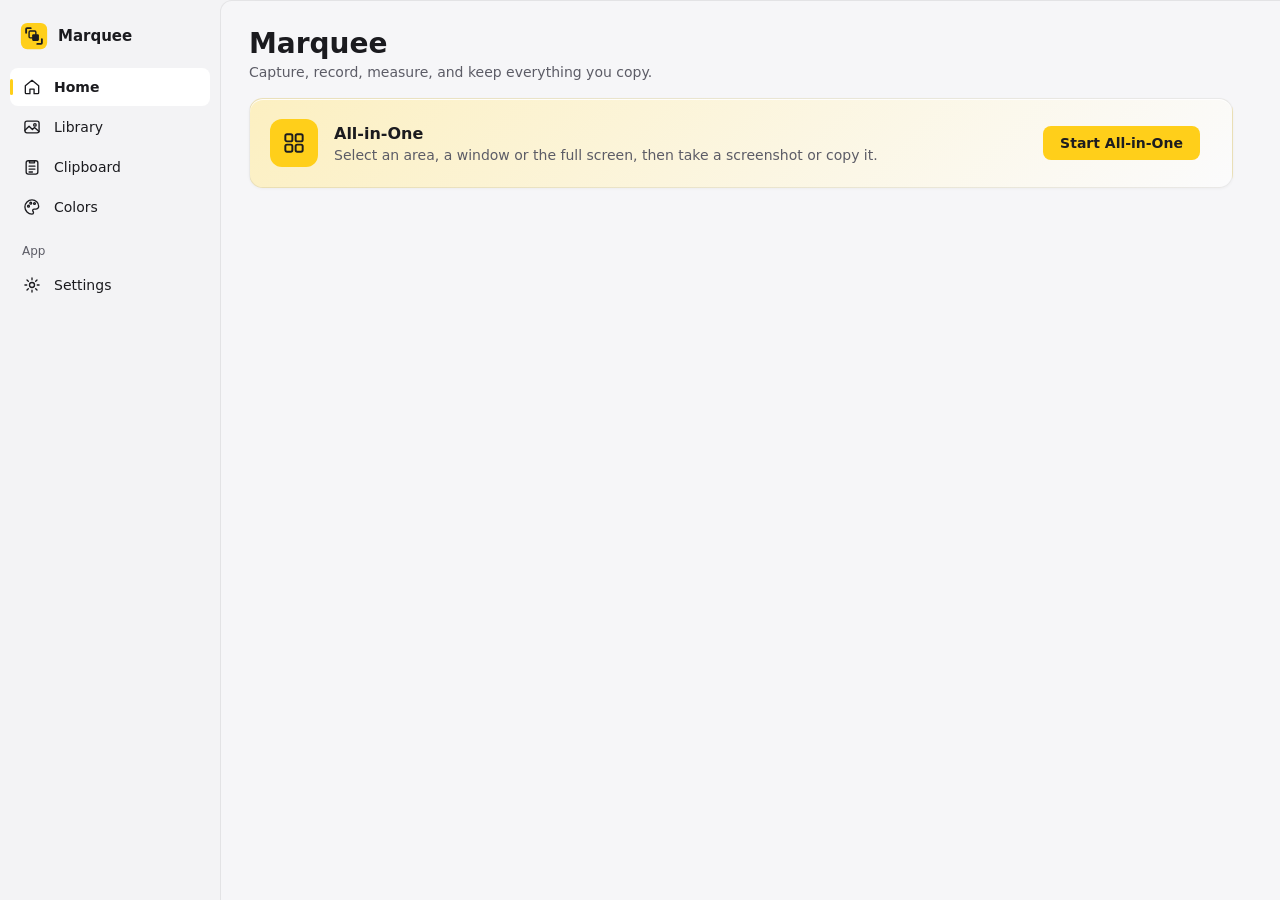
==== desktop/crates/marquee-app/ui/index.html @ 705de092 "Windows: All-in-One with an editable selection and a toolbar - All-in-One opens the frozen-frame ove" ====
<!doctype html>
<html lang="en">
<head>
  <meta charset="utf-8">
  <meta name="viewport" content="width=device-width, initial-scale=1">
  <title>Marquee</title>
  <link rel="stylesheet" href="style.css">
  <link rel="stylesheet" href="clip-card.css">
</head>
<body>
  <nav class="sidebar" aria-label="Sections">
    <div class="brand">
      <img src="logo.svg" alt="" width="28" height="28">
      <span>Marquee</span>
    </div>
    <button class="nav-item" data-page="home" aria-current="page"><svg><use href="#i-home"/></svg>Home</button>
    <button class="nav-item" data-page="library"><svg><use href="#i-library"/></svg>Library</button>
    <button class="nav-item" data-page="clipboard"><svg><use href="#i-clipboard"/></svg>Clipboard</button>
    <button class="nav-item" data-page="colors"><svg><use href="#i-colors"/></svg>Colors</button>
    <div class="nav-label">App</div>
    <button class="nav-item" data-page="settings"><svg><use href="#i-settings"/></svg>Settings</button>
    <div class="nav-spacer"></div>
    <div class="version" id="version"></div>
  </nav>

  <main>
    <!-- Home -->
    <section class="page" id="page-home" aria-labelledby="home-title">
      <header class="page-header">
        <div>
          <h1 id="home-title">Marquee</h1>
          <p>Capture, record, measure, and keep everything you copy.</p>
        </div>
      </header>
      <div class="notice glass" id="coming-soon" role="status" hidden>
        <svg><use href="#i-info"/></svg>
        <div><strong id="coming-title"></strong> is on its way to Windows. Screenshots, Quick Access and the Library work now; clipboard history, All-in-One and the rest come in the next previews.</div>
        <button class="icon-button" id="coming-close" aria-label="Dismiss"><svg><use href="#i-close"/></svg></button>
      </div>
      <div class="hero glass">
        <div class="hero-icon"><svg><use href="#i-grid"/></svg></div>
        <div class="hero-text">
          <h2>All-in-One</h2>
          <p>Select an area, a window or the full screen, then take a screenshot or copy it.</p>
        </div>
        <div class="hero-actions">
          <button class="button primary" data-action="allInOne">Start All-in-One</button>
          <span class="keys" id="aio-keys"></span>
        </div>
      </div>
      <div id="action-groups"></div>
    </section>

    <!-- Placeholders until their phase lands -->
    <section class="page" id="page-library" hidden>
      <header class="page-header"><div><h1>Library</h1><p>Your last 300 screenshots, newest first.</p></div>
        <button class="text-button" id="library-clear" hidden>Clear library</button></header>
      <div class="library-grid" id="library-grid"></div>
      <div class="empty" id="library-empty"><div class="empty-icon glass"><svg><use href="#i-library"/></svg></div><h2>No screenshots yet</h2><p>Screenshots you take show up here. Copy, save or open any of them again later.</p></div>
    </section>
    <section class="page" id="page-clipboard" hidden>
      <header class="page-header"><div><h1>Clipboard</h1><p>Everything you copy, searchable. Open it anywhere with <span id="clip-keys"></span>.</p></div>
        <div class="header-actions"><button class="text-button" id="clip-pause"></button><button class="text-button" id="clip-clear">Clear history</button></div></header>
      <div class="clip-toolbar">
        <input type="text" id="clip-search" placeholder="Search" aria-label="Search clipboard history" spellcheck="false">
        <div class="clip-filters" role="radiogroup" aria-label="Show">
          <button role="radio" data-clip-filter="all" aria-checked="true">All</button>
          <button role="radio" data-clip-filter="text" aria-checked="false">Text</button>
          <button role="radio" data-clip-filter="links" aria-checked="false">Links</button>
          <button role="radio" data-clip-filter="images" aria-checked="false">Images</button>
          <button role="radio" data-clip-filter="files" aria-checked="false">Files</button>
          <button role="radio" data-clip-filter="pinned" aria-checked="false">Pinned</button>
        </div>
      </div>
      <div class="notice glass" id="clip-paused" hidden><svg><use href="#i-info"/></svg><div>History is paused. Nothing you copy is being recorded.</div></div>
      <div class="clip-grid" id="clip-grid"></div>
      <div class="empty" id="clip-empty"><div class="empty-icon glass"><svg><use href="#i-clipboard"/></svg></div><h2 id="clip-empty-title">Nothing copied yet</h2><p id="clip-empty-text">Text, links, images and files you copy show up here. Password managers are never recorded.</p></div>
    </section>
    <section class="page" id="page-colors" hidden>
      <header class="page-header"><div><h1>Colors</h1><p>Colors you pick from the screen.</p></div></header>
      <div class="empty"><div class="empty-icon glass"><svg><use href="#i-colors"/></svg></div><h2>Coming with the color picker</h2><p>Pick any color on screen and copy it as HEX, RGB or HSL.</p></div>
    </section>

    <!-- Settings -->
    <section class="page" id="page-settings" hidden aria-labelledby="settings-title">
      <header class="page-header">
        <div><h1 id="settings-title">Settings</h1><p>Captures, clipboard and shortcuts</p></div>
      </header>
      <div class="tabs glass" role="tablist">
        <button role="tab" data-tab="general" aria-selected="true">General</button>
        <button role="tab" data-tab="clipboard" aria-selected="false">Clipboard</button>
        <button role="tab" data-tab="shortcuts" aria-selected="false">Shortcuts</button>
      </div>
      <div class="error" id="settings-error" role="alert" hidden></div>

      <div class="tab-panel" data-panel="general">
        <h3 class="group-title">After capture</h3>
        <div class="group glass">
          <label class="row"><span>Show Quick Access thumbnail</span><input type="checkbox" class="switch" data-pref="showOverlay"></label>
          <label class="row"><span>Hide thumbnail after</span>
            <select data-pref="overlayTimeout" data-number>
              <option value="0">Never</option><option value="5">5 seconds</option><option value="10">10 seconds</option>
              <option value="20">20 seconds</option><option value="30">30 seconds</option>
            </select></label>
          <label class="row"><span>Copy to clipboard</span><input type="checkbox" class="switch" data-pref="copyAfterCapture"></label>
          <label class="row"><span>Save to folder</span><input type="checkbox" class="switch" data-pref="saveAfterCapture"></label>
          <div class="row">
            <span class="row-text"><span>Save folder</span><span class="row-sub" id="save-folder"></span></span>
            <button class="text-button" id="choose-folder">Choose…</button>
          </div>
        </div>
        <h3 class="group-title">General</h3>
        <div class="group glass">
          <label class="row"><span>Play shutter sound</span><input type="checkbox" class="switch" data-pref="playSound"></label>
          <label class="row"><span>Play sound on copy and paste</span><input type="checkbox" class="switch" data-pref="copyPasteSound"></label>
          <label class="row"><span>Launch at login</span><input type="checkbox" class="switch" data-pref="launchAtLogin"></label>
          <label class="row"><span>Check for updates automatically</span><input type="checkbox" class="switch" data-pref="autoCheckUpdates"></label>
        </div>
      </div>

      <div class="tab-panel" data-panel="clipboard" hidden>
        <h3 class="group-title">History</h3>
        <div class="group glass">
          <label class="row"><span>Record clipboard history</span><input type="checkbox" class="switch" data-pref="monitorPaused" data-invert></label>
          <label class="row"><span>Keep up to</span>
            <select data-pref="historyLimit" data-number>
              <option value="100">100 items</option><option value="250">250 items</option><option value="500">500 items</option>
              <option value="1000">1,000 items</option><option value="5000">5,000 items</option>
            </select></label>
          <label class="row"><span>Paste into the app you were using</span><input type="checkbox" class="switch" data-pref="autoPaste"></label>
          <label class="row"><span>Show previews for copied links</span><input type="checkbox" class="switch" data-pref="linkPreviews"></label>
        </div>
        <h3 class="group-title">Ignored apps</h3>
        <div class="group glass">
          <p class="row-note">Copies made in these apps are never stored. Password managers are on the list from the start.</p>
          <ul class="chips" id="ignored-apps"></ul>
          <form class="row add-row" id="ignore-form">
            <input type="text" id="ignore-input" placeholder="App file name, like KeePass.exe" aria-label="App to ignore" spellcheck="false">
            <button class="button" type="submit">Add</button>
          </form>
        </div>
      </div>

      <div class="tab-panel" data-panel="shortcuts" hidden>
        <p class="hint">Click a shortcut, then press the keys. It needs Ctrl, Alt, Shift or Win plus another key. Backspace clears it.</p>
        <div id="shortcut-groups"></div>
      </div>
    </section>
  </main>

  <!-- Icons (Fluent-style strokes) -->
  <svg width="0" height="0" style="position:absolute" aria-hidden="true">
    <symbol id="i-home" viewBox="0 0 24 24"><path d="M4 10.5 12 4l8 6.5V19a1 1 0 0 1-1 1h-4.5v-5.5h-5V20H5a1 1 0 0 1-1-1z"/></symbol>
    <symbol id="i-library" viewBox="0 0 24 24"><rect x="3.5" y="5" width="17" height="14" rx="2.5"/><path d="m3.5 16 5-5 4 4 2.5-2.5 5.5 5"/><circle cx="15.5" cy="9.5" r="1.5"/></symbol>
    <symbol id="i-clipboard" viewBox="0 0 24 24"><rect x="5" y="4.5" width="14" height="16" rx="2.5"/><path d="M9 4.5h6v2.5H9zM8.5 11h7M8.5 14.5h7M8.5 18h4"/></symbol>
    <symbol id="i-colors" viewBox="0 0 24 24"><path d="M12 3.5a8.5 8.5 0 1 0 0 17c1.2 0 1.8-.8 1.8-1.7 0-1.3-1-1.6-1-2.6 0-.9.7-1.6 1.6-1.6h2.1a3.5 3.5 0 0 0 3.5-3.6C20 6.8 16.4 3.5 12 3.5z"/><circle cx="7.8" cy="11" r="1.1"/><circle cx="10.5" cy="7.4" r="1.1"/><circle cx="15" cy="7.8" r="1.1"/></symbol>
    <symbol id="i-settings" viewBox="0 0 24 24"><circle cx="12" cy="12" r="3"/><path d="M12 3.5v2.2M12 18.3v2.2M20.5 12h-2.2M5.7 12H3.5M18 6l-1.6 1.6M7.6 16.4 6 18M18 18l-1.6-1.6M7.6 7.6 6 6"/></symbol>
    <symbol id="i-grid" viewBox="0 0 24 24"><rect x="4" y="4" width="6.5" height="6.5" rx="1.5"/><rect x="13.5" y="4" width="6.5" height="6.5" rx="1.5"/><rect x="4" y="13.5" width="6.5" height="6.5" rx="1.5"/><rect x="13.5" y="13.5" width="6.5" height="6.5" rx="1.5"/></symbol>
    <symbol id="i-area" viewBox="0 0 24 24"><path d="M4 8V5.5A1.5 1.5 0 0 1 5.5 4H8M16 4h2.5A1.5 1.5 0 0 1 20 5.5V8M20 16v2.5a1.5 1.5 0 0 1-1.5 1.5H16M8 20H5.5A1.5 1.5 0 0 1 4 18.5V16"/></symbol>
    <symbol id="i-window" viewBox="0 0 24 24"><rect x="3.5" y="5" width="17" height="14" rx="2"/><path d="M3.5 9h17"/></symbol>
    <symbol id="i-display" viewBox="0 0 24 24"><rect x="3" y="4.5" width="18" height="12" rx="2"/><path d="M9 20h6M12 16.5V20"/></symbol>
    <symbol id="i-scroll" viewBox="0 0 24 24"><rect x="6" y="3.5" width="12" height="17" rx="2"/><path d="m10 9 2-2 2 2M10 15l2 2 2-2"/></symbol>
    <symbol id="i-timer" viewBox="0 0 24 24"><circle cx="12" cy="13" r="7.5"/><path d="M12 9v4l2.5 2M10 3h4"/></symbol>
    <symbol id="i-text" viewBox="0 0 24 24"><path d="M4 8V5.5A1.5 1.5 0 0 1 5.5 4H8M16 4h2.5A1.5 1.5 0 0 1 20 5.5V8M20 16v2.5a1.5 1.5 0 0 1-1.5 1.5H16M8 20H5.5A1.5 1.5 0 0 1 4 18.5V16M9 9h6M12 9v6"/></symbol>
    <symbol id="i-record" viewBox="0 0 24 24"><circle cx="12" cy="12" r="8.5"/><circle cx="12" cy="12" r="3.5" class="fill"/></symbol>
    <symbol id="i-video" viewBox="0 0 24 24"><rect x="3" y="6.5" width="12.5" height="11" rx="2"/><path d="m15.5 10.5 5.5-3v9l-5.5-3"/></symbol>
    <symbol id="i-ruler" viewBox="0 0 24 24"><rect x="2.5" y="8" width="19" height="8" rx="1.5"/><path d="M6.5 8v3M10.5 8v4M14.5 8v3M18.5 8v4"/></symbol>
    <symbol id="i-eyedropper" viewBox="0 0 24 24"><path d="m14 6 4 4M5 19l1-4 8.5-8.5a2.8 2.8 0 0 1 4 4L10 19z"/></symbol>
    <symbol id="i-info" viewBox="0 0 24 24"><circle cx="12" cy="12" r="8.5"/><path d="M12 11v5M12 8h.01"/></symbol>
    <symbol id="i-close" viewBox="0 0 24 24"><path d="m7 7 10 10M17 7 7 17"/></symbol>
    <symbol id="i-open" viewBox="0 0 24 24"><path d="M13.5 4.5h6v6M19.5 4.5l-9 9M16.5 14v4.5a1 1 0 0 1-1 1h-10a1 1 0 0 1-1-1v-10a1 1 0 0 1 1-1H10"/></symbol>
    <symbol id="i-folder" viewBox="0 0 24 24"><path d="M3.5 7a1.5 1.5 0 0 1 1.5-1.5h4.5l2 2H19a1.5 1.5 0 0 1 1.5 1.5v8.5A1.5 1.5 0 0 1 19 19H5a1.5 1.5 0 0 1-1.5-1.5z"/></symbol>
    <symbol id="i-pin" viewBox="0 0 24 24"><path d="M9 4h6l-1 6 3 3H7l3-3zM12 13v7"/></symbol>
    <symbol id="i-copy" viewBox="0 0 24 24"><rect x="8.5" y="8.5" width="11" height="11" rx="2"/><path d="M5.5 15.5h-.5A1.5 1.5 0 0 1 3.5 14V5A1.5 1.5 0 0 1 5 3.5h9A1.5 1.5 0 0 1 15.5 5v.5"/></symbol>
    <symbol id="i-trash" viewBox="0 0 24 24"><path d="M5 7h14M10 7V5h4v2M7 7l1 12h8l1-12"/></symbol>
  </svg>

  <script src="clip-card.js"></script>
  <script src="app.js"></script>
</body>
</html>
---- desktop/crates/marquee-app/ui/style.css ----
/* Marquee for Windows. Windows 11 look with Segoe UI Variable and Marquee's ruler yellow as the
   accent; light and dark follow the system. Surfaces are solid on purpose: live blur
   (backdrop-filter) over the window cost too much and slowed the whole system. */

:root {
  color-scheme: light dark;
  --yellow: #FFCF1A;
  --yellow-ink: #8A6A00;
  --ink: #1D1D1F;
  --text: #1B1B1F;
  --text-2: #5C5C66;
  --bg: #F3F3F5;
  --glass: #FBFBFC;
  --glass-hover: #FFFFFF;
  --glass-edge: rgba(0, 0, 0, 0.07);
  --glass-highlight: rgba(255, 255, 255, 0.9);
  --chip: rgba(0, 0, 0, 0.05);
  --focus: #1D1D1F;
  --danger: #C42B1C;
  --radius: 14px;
  --radius-sm: 10px;
  --gutter: 28px;
  font-family: "Segoe UI Variable Text", "Segoe UI", system-ui, sans-serif;
  font-size: 14px;
  color: var(--text);
}

@media (prefers-color-scheme: dark) {
  :root {
    --yellow-ink: #FFCF1A;
    --text: #F2F2F4;
    --text-2: #A8A8B3;
    --bg: #1E1E21;
    --glass: #2B2B2F;
    --glass-hover: #333338;
    --glass-edge: rgba(255, 255, 255, 0.08);
    --glass-highlight: rgba(255, 255, 255, 0.12);
    --chip: rgba(255, 255, 255, 0.08);
    --focus: #FFCF1A;
    --danger: #FF99A4;
  }
}

* { box-sizing: border-box; }

html, body { height: 100%; margin: 0; }

body {
  display: flex;
  background: var(--bg);
  overflow: hidden;
}

svg { width: 20px; height: 20px; fill: none; stroke: currentColor; stroke-width: 1.6; stroke-linecap: round; stroke-linejoin: round; flex: none; }
svg .fill { fill: currentColor; stroke: none; }

button { font: inherit; color: inherit; cursor: pointer; }
:focus-visible { outline: 2px solid var(--focus); outline-offset: 2px; border-radius: 6px; }

.glass {
  background: var(--glass);
  border: 1px solid var(--glass-edge);
  box-shadow: inset 0 1px 0 var(--glass-highlight), 0 1px 3px rgba(0, 0, 0, 0.04);
  border-radius: var(--radius);
}

/* Sidebar */
.sidebar {
  width: 220px;
  padding: 18px 10px 14px;
  display: flex;
  flex-direction: column;
  gap: 2px;
  flex: none;
}
.brand { display: flex; align-items: center; gap: 10px; padding: 4px 10px 16px; font-weight: 600; font-size: 15px; }
.nav-item {
  display: flex; align-items: center; gap: 12px;
  height: 38px; padding: 0 12px;
  border: 0; border-radius: 8px; background: transparent;
  text-align: left; position: relative;
  transition: background-color 150ms ease-out;
}
.nav-item:hover { background: var(--chip); }
.nav-item[aria-current="page"] { background: var(--glass-hover); font-weight: 600; }
.nav-item[aria-current="page"]::before {
  content: ""; position: absolute; left: 0; top: 11px; bottom: 11px; width: 3px;
  border-radius: 2px; background: var(--yellow);
}
.nav-label { font-size: 12px; color: var(--text-2); padding: 16px 12px 6px; }
.nav-spacer { flex: 1; }
.version { font-size: 12px; color: var(--text-2); padding: 0 12px; }

/* Pages */
main {
  flex: 1;
  overflow-y: auto;
  border-top-left-radius: 12px;
  background: color-mix(in srgb, var(--bg) 60%, var(--glass));
  border-left: 1px solid var(--glass-edge);
  border-top: 1px solid var(--glass-edge);
}
.page { max-width: 1040px; padding: 0 var(--gutter) var(--gutter); animation: page-in 200ms ease-out; }
@keyframes page-in { from { opacity: 0; transform: translateY(4px); } }
.page-header { display: flex; align-items: center; justify-content: space-between; padding: 26px 0 18px; }
h1 { font-family: "Segoe UI Variable Display", "Segoe UI", system-ui, sans-serif; font-size: 28px; font-weight: 600; margin: 0; }
.page-header p { margin: 4px 0 0; color: var(--text-2); }
h2 { font-size: 16px; font-weight: 600; margin: 0; }
.group-title, .section-title { font-size: 13px; font-weight: 600; color: var(--text-2); margin: 22px 4px 8px; }

/* Home */
.hero {
  display: grid; grid-template-columns: auto 1fr auto; align-items: center; gap: 16px;
  padding: 20px;
  background: linear-gradient(135deg, color-mix(in srgb, var(--yellow) 26%, var(--glass)), var(--glass));
}
.hero-icon { width: 48px; height: 48px; border-radius: 12px; background: var(--yellow); color: var(--ink); display: grid; place-items: center; }
.hero-icon svg { width: 26px; height: 26px; stroke-width: 1.8; }
.hero-text p { margin: 4px 0 0; color: var(--text-2); }
.hero-actions { display: flex; align-items: center; gap: 12px; }

.tiles { display: grid; grid-template-columns: repeat(auto-fill, minmax(230px, 1fr)); gap: 10px; }
.tile {
  display: flex; align-items: center; gap: 12px;
  min-height: 62px; padding: 10px 12px;
  text-align: left; border-radius: var(--radius-sm);
  transition: background-color 150ms ease-out, transform 100ms ease-out;
}
.tile:hover { background: var(--glass-hover); }
.tile:active { transform: scale(0.98); }
.tile-icon { width: 36px; height: 36px; border-radius: 9px; display: grid; place-items: center; background: color-mix(in srgb, var(--yellow) 22%, transparent); color: var(--yellow-ink); flex: none; }
.tile-icon.record { background: rgba(232, 17, 35, 0.12); color: #E81123; }
.tile-text { flex: 1; min-width: 0; }
.tile-title { font-weight: 600; display: flex; align-items: center; gap: 8px; }
.tile-sub { font-size: 12.5px; color: var(--text-2); white-space: nowrap; overflow: hidden; text-overflow: ellipsis; }
.soon { font-size: 11px; font-weight: 600; color: var(--text-2); background: var(--chip); border-radius: 999px; padding: 1px 8px; }

.keys { display: inline-flex; gap: 3px; }
kbd {
  font: 600 11.5px "Segoe UI Variable Text", "Segoe UI", system-ui, sans-serif;
  min-width: 22px; padding: 2px 6px; text-align: center;
  border-radius: 5px; background: var(--chip); border: 1px solid var(--glass-edge);
}

/* `hidden` must win over the display rules below. */
[hidden] { display: none !important; }
.notice { display: flex; align-items: center; gap: 12px; padding: 12px 14px; margin-bottom: 14px; }
.notice > svg { color: var(--yellow-ink); }
.notice div { flex: 1; }

/* Buttons */
.button {
  height: 34px; padding: 0 16px; border-radius: 8px;
  border: 1px solid var(--glass-edge); background: var(--glass-hover);
  font-weight: 600;
  transition: filter 150ms ease-out, transform 100ms ease-out;
}
.button:hover { filter: brightness(1.04); }
.button:active { transform: scale(0.98); }
.button.primary { background: var(--yellow); color: var(--ink); border-color: transparent; }
.icon-button { width: 32px; height: 32px; border: 0; border-radius: 8px; background: transparent; display: grid; place-items: center; }
.icon-button:hover { background: var(--chip); }
.icon-button svg { width: 16px; height: 16px; }

/* Empty states */
/* Clipboard */
.header-actions { display: flex; gap: 8px; }
.clip-toolbar { display: flex; flex-wrap: wrap; align-items: center; gap: 10px; margin-bottom: 14px; }
.clip-toolbar input[type="text"] { flex: 0 1 280px; }
.clip-filters { display: flex; flex-wrap: wrap; gap: 4px; }
.clip-filters button { height: 28px; padding: 0 10px; border: 0; border-radius: 999px; background: var(--chip); }
.clip-filters button[aria-checked="true"] { background: var(--yellow); color: var(--ink); font-weight: 600; }
.clip-grid { display: grid; grid-template-columns: repeat(auto-fill, minmax(200px, 1fr)); gap: 12px; padding-bottom: 28px; }
.clip-grid .clip { height: 210px; --card: var(--glass); --edge: var(--glass-edge); }
.clip-actions {
  position: absolute; top: 34px; right: 6px; display: flex; gap: 4px; opacity: 0; transition: opacity 120ms ease-out;
}
.clip:hover .clip-actions, .clip:focus-within .clip-actions { opacity: 1; }
.clip-actions button {
  width: 28px; height: 28px; border: 0; border-radius: 7px; display: grid; place-items: center;
  background: rgba(20, 20, 22, .78); color: #fff;
}
.clip-actions button[aria-pressed="true"] { background: var(--yellow); color: var(--ink); }
.clip-actions svg { width: 15px; height: 15px; }

/* Library */
.library-grid { display: grid; grid-template-columns: repeat(auto-fill, minmax(220px, 1fr)); gap: 12px; padding-bottom: 28px; }
.shot { position: relative; border-radius: var(--radius-sm); overflow: hidden; background: var(--glass); box-shadow: 0 0 0 1px var(--glass-edge); }
.shot img { display: block; width: 100%; aspect-ratio: 16 / 10; object-fit: cover; background: var(--chip); }
.shot-meta { display: flex; justify-content: space-between; gap: 8px; padding: 8px 10px; font-size: 12px; color: var(--text-2); font-variant-numeric: tabular-nums; }
.shot-actions {
  position: absolute; left: 0; right: 0; top: 0; aspect-ratio: 16 / 10;
  display: flex; align-items: center; justify-content: center; gap: 8px;
  background: rgba(20, 20, 22, .45); opacity: 0; transition: opacity 120ms ease-out;
}
.shot:hover .shot-actions, .shot:focus-within .shot-actions { opacity: 1; }
.shot-actions .big { height: 30px; padding: 0 14px; border: 0; border-radius: 7px; background: #fff; color: var(--ink); font-weight: 600; }
.shot-actions .big.primary { background: var(--yellow); }
.shot-corner { position: absolute; top: 6px; right: 6px; display: flex; gap: 4px; }
.shot-actions .round { width: 28px; height: 28px; border: 0; border-radius: 7px; display: grid; place-items: center; background: rgba(20, 20, 22, .75); color: #fff; }
.shot-actions .round svg { width: 15px; height: 15px; }
.shot-status {
  position: absolute; left: 50%; top: 12px; transform: translateX(-50%);
  padding: 4px 10px; border-radius: 999px; background: var(--ink); color: var(--yellow); font-size: 12px; font-weight: 600; white-space: nowrap;
}
.empty { display: flex; flex-direction: column; align-items: center; text-align: center; gap: 10px; padding: 80px 20px; }
.empty-icon { width: 76px; height: 76px; border-radius: 50%; display: grid; place-items: center; color: var(--text-2); }
.empty-icon svg { width: 34px; height: 34px; stroke-width: 1.3; }
.empty p { color: var(--text-2); margin: 0; max-width: 420px; }

/* Settings */
.tabs { display: inline-flex; gap: 2px; padding: 4px; border-radius: 999px; }
.tabs button {
  height: 30px; padding: 0 16px; border: 0; border-radius: 999px; background: transparent;
  transition: background-color 200ms ease-out;
}
.tabs button[aria-selected="true"] { background: var(--yellow); color: var(--ink); font-weight: 600; }
.group { padding: 4px 0; }
.row {
  display: flex; align-items: center; justify-content: space-between; gap: 16px;
  min-height: 48px; padding: 8px 16px;
}
.row + .row { border-top: 1px solid var(--glass-edge); }
.row-text { display: flex; flex-direction: column; gap: 2px; min-width: 0; }
.row-sub { color: var(--text-2); font-size: 13px; overflow-wrap: anywhere; }
.text-button {
  flex: none; height: 32px; padding: 0 14px; border-radius: 6px;
  border: 1px solid var(--glass-edge); background: var(--glass-hover); color: var(--text);
}
.text-button:hover { border-color: var(--text-2); }
.row-note { margin: 0; padding: 12px 16px 4px; color: var(--text-2); font-size: 13px; }
.hint { color: var(--text-2); margin: 18px 4px 0; }
.error { margin-top: 14px; padding: 10px 14px; border-radius: var(--radius-sm); background: color-mix(in srgb, var(--danger) 14%, transparent); color: var(--danger); }

select, input[type="text"] {
  font: inherit; color: inherit;
  height: 32px; padding: 0 10px; border-radius: 6px;
  border: 1px solid var(--glass-edge); background: var(--glass-hover);
}
input[type="text"] { flex: 1; }

/* Windows 11 style toggle */
.switch {
  appearance: none; width: 40px; height: 20px; margin: 0; flex: none;
  border-radius: 999px; border: 1px solid var(--text-2); background: transparent;
  position: relative; cursor: pointer; transition: background-color 150ms ease-out, border-color 150ms ease-out;
}
.switch::after {
  content: ""; position: absolute; top: 3px; left: 3px; width: 12px; height: 12px;
  border-radius: 50%; background: var(--text-2);
  transition: transform 150ms ease-out, background-color 150ms ease-out;
}
.switch:checked { background: var(--yellow); border-color: var(--yellow); }
.switch:checked::after { transform: translateX(20px); background: var(--ink); }

.chips { list-style: none; margin: 0; padding: 10px 16px; display: flex; flex-wrap: wrap; gap: 6px; }
.chips li { display: inline-flex; align-items: center; gap: 4px; padding: 2px 4px 2px 10px; border-radius: 999px; background: var(--chip); font-size: 13px; }
.chips .icon-button { width: 22px; height: 22px; }
.chips .icon-button svg { width: 12px; height: 12px; }

.shortcut-button {
  min-width: 150px; height: 32px; padding: 0 10px; border-radius: 6px;
  border: 1px solid var(--glass-edge); background: var(--glass-hover);
  display: inline-flex; align-items: center; justify-content: center; gap: 3px;
  color: var(--text-2);
}
.shortcut-button.recording { border-color: var(--yellow); box-shadow: 0 0 0 2px color-mix(in srgb, var(--yellow) 45%, transparent); color: var(--text); }

@media (prefers-reduced-motion: reduce) {
  *, *::before, *::after { animation: none !important; transition: none !important; }
}
---- desktop/crates/marquee-app/ui/clip-card.css ----
/* Clipboard history cards: a colored header per kind, a preview, then source and age. */
.clip {
  --kind: #2F6FEB;
  display: flex; flex-direction: column; overflow: hidden;
  border-radius: 12px; background: var(--card, #fff); box-shadow: 0 0 0 1px var(--edge, rgba(0,0,0,.08));
  outline: none; position: relative;
}
.clip.kind-link { --kind: #0E9AA7; }
.clip.kind-image { --kind: #EA7A1F; }
.clip.kind-file { --kind: #1F9D6B; }
.clip header {
  display: flex; align-items: center; gap: 6px; height: 30px; padding: 0 10px;
  background: var(--kind); color: #fff; font-size: 12px; font-weight: 600;
}
.clip-pin { padding: 1px 6px; border-radius: 999px; background: rgba(255,255,255,.25); font-size: 11px; }
.clip-index { margin-left: auto; padding: 1px 6px; border-radius: 5px; background: rgba(255,255,255,.22); font-size: 11px; font-variant-numeric: tabular-nums; }
.clip-body { flex: 1; min-height: 0; padding: 10px; overflow: hidden; font-size: 12.5px; line-height: 1.45; }
.clip-text { display: -webkit-box; -webkit-line-clamp: 6; -webkit-box-orient: vertical; overflow: hidden; overflow-wrap: anywhere; white-space: pre-wrap; }
.kind-link .clip-text { color: var(--text-2, #5C5C66); -webkit-line-clamp: 4; }
.clip-host { font-weight: 600; margin-bottom: 4px; overflow-wrap: anywhere; }
.clip-body.clip-picture { padding: 0; background: #00000010; }
.clip-body.clip-picture img { width: 100%; height: 100%; object-fit: contain; display: block; }
.clip-filename { font-weight: 600; overflow-wrap: anywhere; }
.clip-more { color: var(--text-2, #5C5C66); margin-top: 4px; }
.clip footer {
  display: flex; justify-content: space-between; gap: 8px; padding: 6px 10px 8px;
  color: var(--text-2, #5C5C66); font-size: 11.5px; white-space: nowrap;
}
.clip-source { overflow: hidden; text-overflow: ellipsis; }
.clip.selected { box-shadow: 0 0 0 2px var(--kind), 0 6px 18px rgba(0,0,0,.16); }
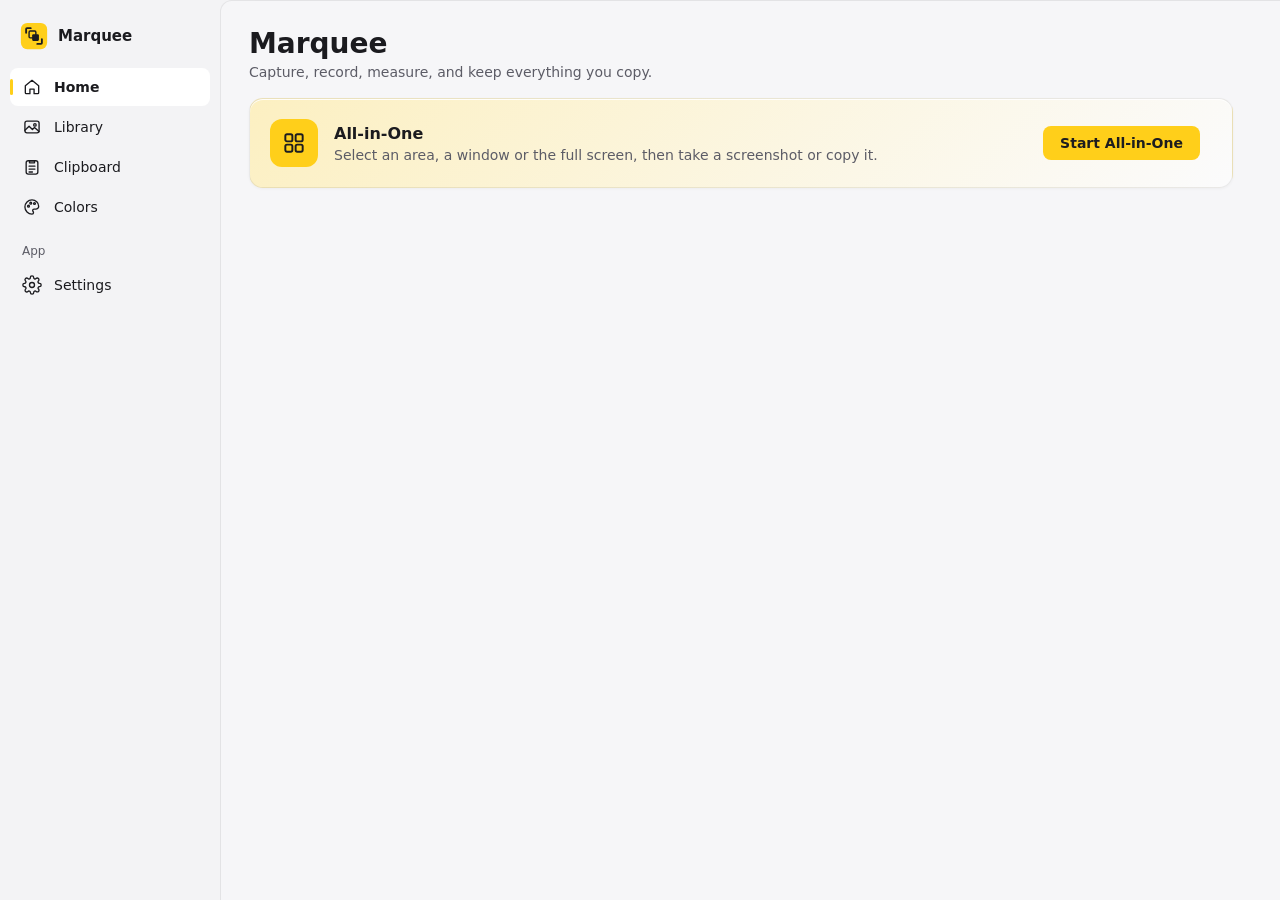
==== commit af7f14e4: "Windows: open capture tools instantly Build the capture overlay, Quick Access and clipboard panel on" ====
--- a/desktop/crates/marquee-app/ui/index.html
+++ b/desktop/crates/marquee-app/ui/index.html
@@ -154,7 +154,7 @@
     <symbol id="i-library" viewBox="0 0 24 24"><rect x="3.5" y="5" width="17" height="14" rx="2.5"/><path d="m3.5 16 5-5 4 4 2.5-2.5 5.5 5"/><circle cx="15.5" cy="9.5" r="1.5"/></symbol>
     <symbol id="i-clipboard" viewBox="0 0 24 24"><rect x="5" y="4.5" width="14" height="16" rx="2.5"/><path d="M9 4.5h6v2.5H9zM8.5 11h7M8.5 14.5h7M8.5 18h4"/></symbol>
     <symbol id="i-colors" viewBox="0 0 24 24"><path d="M12 3.5a8.5 8.5 0 1 0 0 17c1.2 0 1.8-.8 1.8-1.7 0-1.3-1-1.6-1-2.6 0-.9.7-1.6 1.6-1.6h2.1a3.5 3.5 0 0 0 3.5-3.6C20 6.8 16.4 3.5 12 3.5z"/><circle cx="7.8" cy="11" r="1.1"/><circle cx="10.5" cy="7.4" r="1.1"/><circle cx="15" cy="7.8" r="1.1"/></symbol>
-    <symbol id="i-settings" viewBox="0 0 24 24"><circle cx="12" cy="12" r="3"/><path d="M12 3.5v2.2M12 18.3v2.2M20.5 12h-2.2M5.7 12H3.5M18 6l-1.6 1.6M7.6 16.4 6 18M18 18l-1.6-1.6M7.6 7.6 6 6"/></symbol>
+    <symbol id="i-settings" viewBox="0 0 24 24"><circle cx="12" cy="12" r="3"/><path d="M19.4 15a1.65 1.65 0 0 0 .33 1.82l.06.06a2 2 0 1 1-2.83 2.83l-.06-.06a1.65 1.65 0 0 0-1.82-.33 1.65 1.65 0 0 0-1 1.51V21a2 2 0 1 1-4 0v-.09A1.65 1.65 0 0 0 9 19.4a1.65 1.65 0 0 0-1.82.33l-.06.06a2 2 0 1 1-2.83-2.83l.06-.06a1.65 1.65 0 0 0 .33-1.82 1.65 1.65 0 0 0-1.51-1H3a2 2 0 1 1 0-4h.09A1.65 1.65 0 0 0 4.6 9a1.65 1.65 0 0 0-.33-1.82l-.06-.06a2 2 0 1 1 2.83-2.83l.06.06a1.65 1.65 0 0 0 1.82.33H9a1.65 1.65 0 0 0 1-1.51V3a2 2 0 1 1 4 0v.09a1.65 1.65 0 0 0 1 1.51 1.65 1.65 0 0 0 1.82-.33l.06-.06a2 2 0 1 1 2.83 2.83l-.06.06a1.65 1.65 0 0 0-.33 1.82V9a1.65 1.65 0 0 0 1.51 1H21a2 2 0 1 1 0 4h-.09a1.65 1.65 0 0 0-1.51 1z"/></symbol>
     <symbol id="i-grid" viewBox="0 0 24 24"><rect x="4" y="4" width="6.5" height="6.5" rx="1.5"/><rect x="13.5" y="4" width="6.5" height="6.5" rx="1.5"/><rect x="4" y="13.5" width="6.5" height="6.5" rx="1.5"/><rect x="13.5" y="13.5" width="6.5" height="6.5" rx="1.5"/></symbol>
     <symbol id="i-area" viewBox="0 0 24 24"><path d="M4 8V5.5A1.5 1.5 0 0 1 5.5 4H8M16 4h2.5A1.5 1.5 0 0 1 20 5.5V8M20 16v2.5a1.5 1.5 0 0 1-1.5 1.5H16M8 20H5.5A1.5 1.5 0 0 1 4 18.5V16"/></symbol>
     <symbol id="i-window" viewBox="0 0 24 24"><rect x="3.5" y="5" width="17" height="14" rx="2"/><path d="M3.5 9h17"/></symbol>
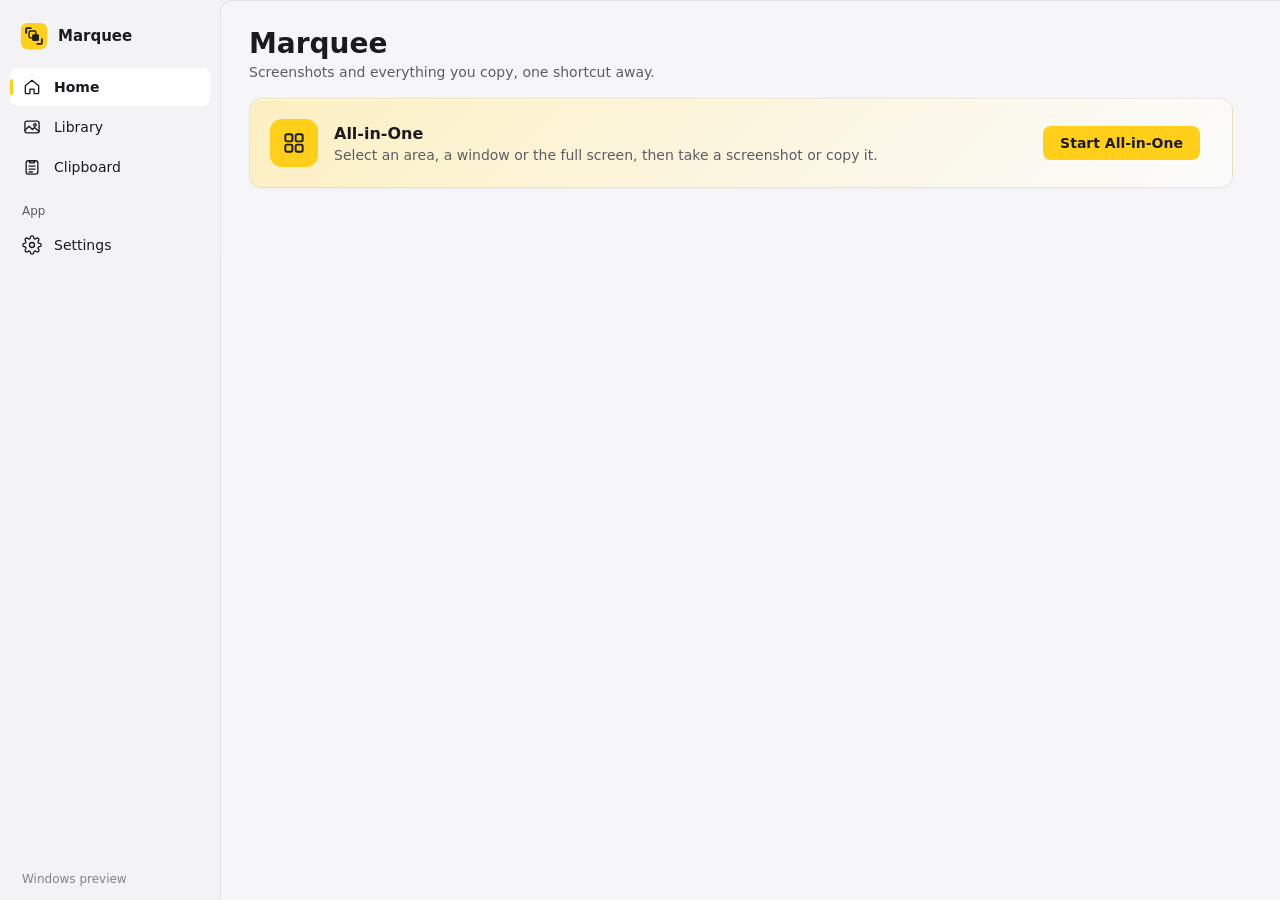
==== commit d62fb917: "Windows: polish Home, Library and the capture hint Larger cards for the tools that work, with shortc" ====
--- a/desktop/crates/marquee-app/ui/index.html
+++ b/desktop/crates/marquee-app/ui/index.html
@@ -16,11 +16,10 @@
     <button class="nav-item" data-page="home" aria-current="page"><svg><use href="#i-home"/></svg>Home</button>
     <button class="nav-item" data-page="library"><svg><use href="#i-library"/></svg>Library</button>
     <button class="nav-item" data-page="clipboard"><svg><use href="#i-clipboard"/></svg>Clipboard</button>
-    <button class="nav-item" data-page="colors"><svg><use href="#i-colors"/></svg>Colors</button>
     <div class="nav-label">App</div>
     <button class="nav-item" data-page="settings"><svg><use href="#i-settings"/></svg>Settings</button>
     <div class="nav-spacer"></div>
-    <div class="version" id="version"></div>
+    <div class="version"><span id="version"></span><span class="version-sub">Windows preview</span></div>
   </nav>
 
   <main>
@@ -29,12 +28,12 @@
       <header class="page-header">
         <div>
           <h1 id="home-title">Marquee</h1>
-          <p>Capture, record, measure, and keep everything you copy.</p>
+          <p>Screenshots and everything you copy, one shortcut away.</p>
         </div>
       </header>
       <div class="notice glass" id="coming-soon" role="status" hidden>
         <svg><use href="#i-info"/></svg>
-        <div><strong id="coming-title"></strong> is on its way to Windows. Screenshots, Quick Access and the Library work now; clipboard history, All-in-One and the rest come in the next previews.</div>
+        <div><strong id="coming-title"></strong> is on its way to Windows. It comes in one of the next previews.</div>
         <button class="icon-button" id="coming-close" aria-label="Dismiss"><svg><use href="#i-close"/></svg></button>
       </div>
       <div class="hero glass">
@@ -51,12 +50,11 @@
       <div id="action-groups"></div>
     </section>
 
-    <!-- Placeholders until their phase lands -->
-    <section class="page" id="page-library" hidden>
+        <section class="page" id="page-library" hidden>
       <header class="page-header"><div><h1>Library</h1><p>Your last 300 screenshots, newest first.</p></div>
         <button class="text-button" id="library-clear" hidden>Clear library</button></header>
       <div class="library-grid" id="library-grid"></div>
-      <div class="empty" id="library-empty"><div class="empty-icon glass"><svg><use href="#i-library"/></svg></div><h2>No screenshots yet</h2><p>Screenshots you take show up here. Copy, save or open any of them again later.</p></div>
+      <div class="empty" id="library-empty"><div class="empty-icon glass"><svg><use href="#i-library"/></svg></div><h2>No screenshots yet</h2><p>Screenshots you take show up here. Copy, save or open any of them again later.</p><button class="button primary" data-action="captureArea">Capture an area</button></div>
     </section>
     <section class="page" id="page-clipboard" hidden>
       <header class="page-header"><div><h1>Clipboard</h1><p>Everything you copy, searchable. Open it anywhere with <span id="clip-keys"></span>.</p></div>
@@ -75,10 +73,6 @@
       <div class="notice glass" id="clip-paused" hidden><svg><use href="#i-info"/></svg><div>History is paused. Nothing you copy is being recorded.</div></div>
       <div class="clip-grid" id="clip-grid"></div>
       <div class="empty" id="clip-empty"><div class="empty-icon glass"><svg><use href="#i-clipboard"/></svg></div><h2 id="clip-empty-title">Nothing copied yet</h2><p id="clip-empty-text">Text, links, images and files you copy show up here. Password managers are never recorded.</p></div>
-    </section>
-    <section class="page" id="page-colors" hidden>
-      <header class="page-header"><div><h1>Colors</h1><p>Colors you pick from the screen.</p></div></header>
-      <div class="empty"><div class="empty-icon glass"><svg><use href="#i-colors"/></svg></div><h2>Coming with the color picker</h2><p>Pick any color on screen and copy it as HEX, RGB or HSL.</p></div>
     </section>
 
     <!-- Settings -->
--- a/desktop/crates/marquee-app/ui/style.css
+++ b/desktop/crates/marquee-app/ui/style.css
@@ -89,7 +89,8 @@
 }
 .nav-label { font-size: 12px; color: var(--text-2); padding: 16px 12px 6px; }
 .nav-spacer { flex: 1; }
-.version { font-size: 12px; color: var(--text-2); padding: 0 12px; }
+.version { display: flex; flex-direction: column; gap: 1px; font-size: 12px; color: var(--text-2); padding: 0 12px; }
+.version-sub { opacity: .75; }
 
 /* Pages */
 main {
@@ -119,23 +120,28 @@
 .hero-text p { margin: 4px 0 0; color: var(--text-2); }
 .hero-actions { display: flex; align-items: center; gap: 12px; }
 
-.tiles { display: grid; grid-template-columns: repeat(auto-fill, minmax(230px, 1fr)); gap: 10px; }
+.tiles { display: grid; grid-template-columns: repeat(auto-fill, minmax(170px, 1fr)); gap: 10px; }
 .tile {
-  display: flex; align-items: center; gap: 12px;
-  min-height: 62px; padding: 10px 12px;
-  text-align: left; border-radius: var(--radius-sm);
-  transition: background-color 150ms ease-out, transform 100ms ease-out;
-}
-.tile:hover { background: var(--glass-hover); }
+  display: flex; flex-direction: column; align-items: stretch; gap: 2px;
+  padding: 14px; text-align: left; border-radius: var(--radius-sm); min-width: 0;
+  transition: background-color 150ms ease-out, border-color 150ms ease-out, transform 100ms ease-out;
+}
+.tile:hover { background: var(--glass-hover); border-color: color-mix(in srgb, var(--yellow) 55%, var(--glass-edge)); }
 .tile:active { transform: scale(0.98); }
+.tile-top { display: flex; align-items: flex-start; justify-content: space-between; gap: 8px; margin-bottom: 10px; }
 .tile-icon { width: 36px; height: 36px; border-radius: 9px; display: grid; place-items: center; background: color-mix(in srgb, var(--yellow) 22%, transparent); color: var(--yellow-ink); flex: none; }
-.tile-icon.record { background: rgba(232, 17, 35, 0.12); color: #E81123; }
-.tile-text { flex: 1; min-width: 0; }
-.tile-title { font-weight: 600; display: flex; align-items: center; gap: 8px; }
-.tile-sub { font-size: 12.5px; color: var(--text-2); white-space: nowrap; overflow: hidden; text-overflow: ellipsis; }
-.soon { font-size: 11px; font-weight: 600; color: var(--text-2); background: var(--chip); border-radius: 999px; padding: 1px 8px; }
-
-.keys { display: inline-flex; gap: 3px; }
+.tile-title { font-weight: 600; }
+.tile-sub { font-size: 12.5px; line-height: 1.35; color: var(--text-2); }
+.tile .keys kbd { font-size: 10.5px; min-width: 18px; padding: 1px 5px; }
+
+.coming { list-style: none; margin: 0; padding: 8px; display: flex; flex-wrap: wrap; gap: 6px; }
+.coming li {
+  display: inline-flex; align-items: center; gap: 7px; height: 30px; padding: 0 12px 0 9px;
+  border-radius: 999px; background: var(--chip); color: var(--text-2); font-size: 13px;
+}
+.coming svg { width: 16px; height: 16px; }
+
+.keys { display: inline-flex; gap: 3px; flex: none; }
 kbd {
   font: 600 11.5px "Segoe UI Variable Text", "Segoe UI", system-ui, sans-serif;
   min-width: 22px; padding: 2px 6px; text-align: center;
@@ -207,6 +213,7 @@
 .empty-icon { width: 76px; height: 76px; border-radius: 50%; display: grid; place-items: center; color: var(--text-2); }
 .empty-icon svg { width: 34px; height: 34px; stroke-width: 1.3; }
 .empty p { color: var(--text-2); margin: 0; max-width: 420px; }
+.empty .button { margin-top: 8px; }
 
 /* Settings */
 .tabs { display: inline-flex; gap: 2px; padding: 4px; border-radius: 999px; }
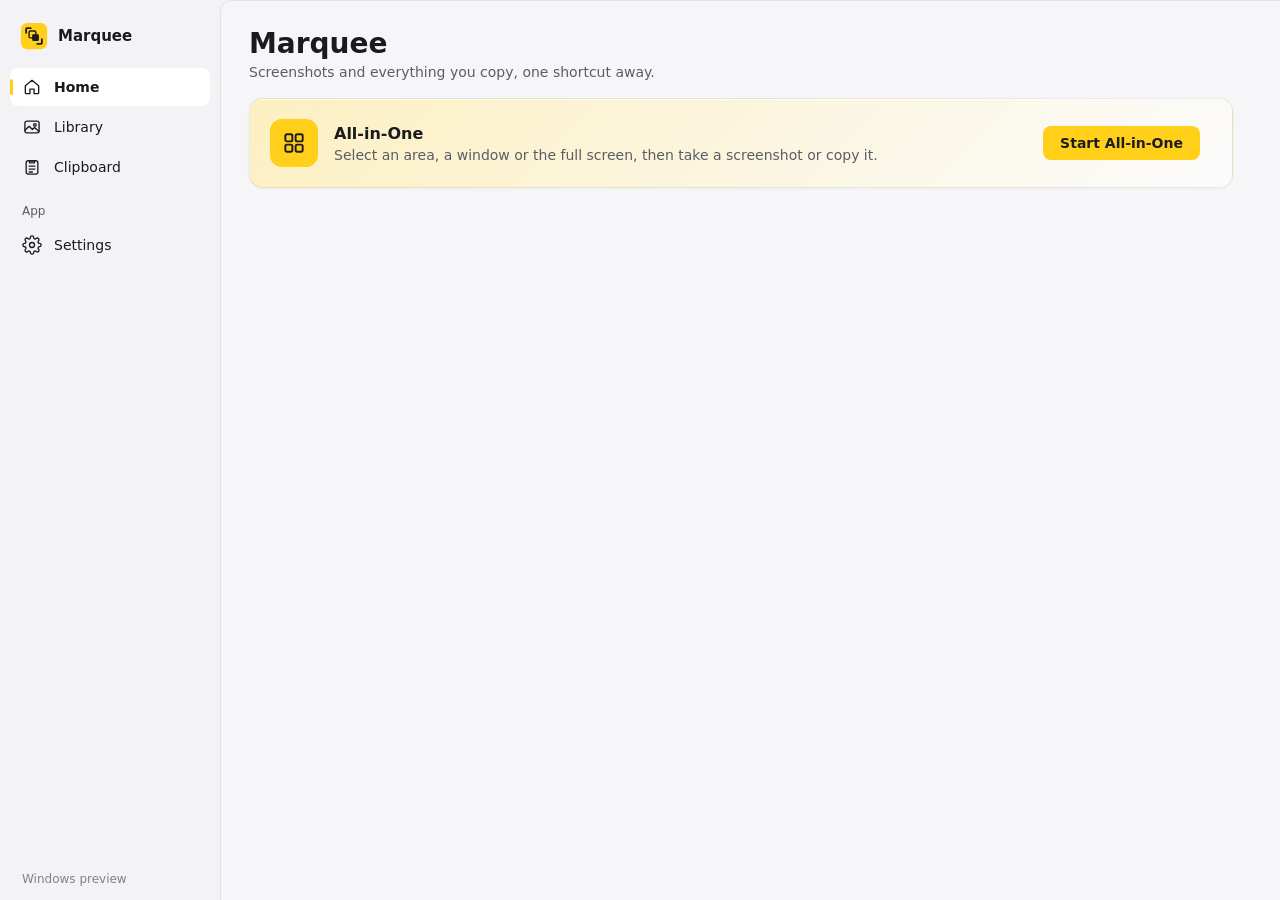
==== commit 8dedd712: "Windows: clipboard categories, link and file previews, color swatches Right-click menu on clipboard " ====
--- a/desktop/crates/marquee-app/ui/index.html
+++ b/desktop/crates/marquee-app/ui/index.html
@@ -124,9 +124,19 @@
           <label class="row"><span>Paste into the app you were using</span><input type="checkbox" class="switch" data-pref="autoPaste"></label>
           <label class="row"><span>Show previews for copied links</span><input type="checkbox" class="switch" data-pref="linkPreviews"></label>
         </div>
+        <h3 class="group-title">Categories</h3>
+        <div class="group glass">
+          <p class="row-note">Group items you want to keep, like addresses or snippets. Items in a category are never removed when history fills up. Right-click any item to put it in one.</p>
+          <p class="row-note" id="categories-empty">No categories yet.</p>
+          <div id="category-list"></div>
+          <form class="row add-row" id="category-form">
+            <input type="text" id="category-input" placeholder="New category name" aria-label="New category name" spellcheck="false">
+            <button class="button" type="submit">Add</button>
+          </form>
+        </div>
         <h3 class="group-title">Ignored apps</h3>
         <div class="group glass">
-          <p class="row-note">Copies made in these apps are never stored. Password managers are on the list from the start.</p>
+          <p class="row-note">Copies made in these apps are never stored. Password managers are on the list from the start. You can also right-click an item and choose Ignore.</p>
           <ul class="chips" id="ignored-apps"></ul>
           <form class="row add-row" id="ignore-form">
             <input type="text" id="ignore-input" placeholder="App file name, like KeePass.exe" aria-label="App to ignore" spellcheck="false">
@@ -166,6 +176,7 @@
     <symbol id="i-folder" viewBox="0 0 24 24"><path d="M3.5 7a1.5 1.5 0 0 1 1.5-1.5h4.5l2 2H19a1.5 1.5 0 0 1 1.5 1.5v8.5A1.5 1.5 0 0 1 19 19H5a1.5 1.5 0 0 1-1.5-1.5z"/></symbol>
     <symbol id="i-pin" viewBox="0 0 24 24"><path d="M9 4h6l-1 6 3 3H7l3-3zM12 13v7"/></symbol>
     <symbol id="i-copy" viewBox="0 0 24 24"><rect x="8.5" y="8.5" width="11" height="11" rx="2"/><path d="M5.5 15.5h-.5A1.5 1.5 0 0 1 3.5 14V5A1.5 1.5 0 0 1 5 3.5h9A1.5 1.5 0 0 1 15.5 5v.5"/></symbol>
+    <symbol id="i-more" viewBox="0 0 24 24"><circle cx="6" cy="12" r="1.3" class="fill"/><circle cx="12" cy="12" r="1.3" class="fill"/><circle cx="18" cy="12" r="1.3" class="fill"/></symbol>
     <symbol id="i-trash" viewBox="0 0 24 24"><path d="M5 7h14M10 7V5h4v2M7 7l1 12h8l1-12"/></symbol>
   </svg>
 
--- a/desktop/crates/marquee-app/ui/style.css
+++ b/desktop/crates/marquee-app/ui/style.css
@@ -17,6 +17,8 @@
   --chip: rgba(0, 0, 0, 0.05);
   --focus: #1D1D1F;
   --danger: #C42B1C;
+  --card: var(--glass);
+  --edge: var(--glass-edge);
   --radius: 14px;
   --radius-sm: 10px;
   --gutter: 28px;
@@ -176,6 +178,8 @@
 .clip-filters { display: flex; flex-wrap: wrap; gap: 4px; }
 .clip-filters button { height: 28px; padding: 0 10px; border: 0; border-radius: 999px; background: var(--chip); }
 .clip-filters button[aria-checked="true"] { background: var(--yellow); color: var(--ink); font-weight: 600; }
+.clip-filters .category { display: inline-flex; align-items: center; gap: 6px; }
+.clip-filters .category::before { content: ""; width: 8px; height: 8px; border-radius: 50%; background: var(--tint); }
 .clip-grid { display: grid; grid-template-columns: repeat(auto-fill, minmax(200px, 1fr)); gap: 12px; padding-bottom: 28px; }
 .clip-grid .clip { height: 210px; --card: var(--glass); --edge: var(--glass-edge); }
 .clip-actions {
@@ -260,6 +264,14 @@
 .switch:checked { background: var(--yellow); border-color: var(--yellow); }
 .switch:checked::after { transform: translateX(20px); background: var(--ink); }
 
+.category-row input[type="text"] { flex: 0 1 220px; }
+.tint-dots { display: flex; flex-wrap: wrap; gap: 6px; flex: 1; }
+.tint-dots button {
+  width: 18px; height: 18px; padding: 0; border: 0; border-radius: 50%; background: var(--tint);
+  box-shadow: inset 0 0 0 1px rgba(0, 0, 0, .12);
+}
+.tint-dots button[aria-checked="true"] { box-shadow: 0 0 0 2px var(--glass), 0 0 0 4px var(--tint); }
+#categories-empty { padding-top: 4px; }
 .chips { list-style: none; margin: 0; padding: 10px 16px; display: flex; flex-wrap: wrap; gap: 6px; }
 .chips li { display: inline-flex; align-items: center; gap: 4px; padding: 2px 4px 2px 10px; border-radius: 999px; background: var(--chip); font-size: 13px; }
 .chips .icon-button { width: 22px; height: 22px; }
--- a/desktop/crates/marquee-app/ui/clip-card.css
+++ b/desktop/crates/marquee-app/ui/clip-card.css
@@ -12,6 +12,11 @@
   display: flex; align-items: center; gap: 6px; height: 30px; padding: 0 10px;
   background: var(--kind); color: #fff; font-size: 12px; font-weight: 600;
 }
+.clip-category {
+  display: inline-flex; align-items: center; gap: 5px; max-width: 50%; padding: 1px 7px 1px 5px; border-radius: 999px;
+  background: rgba(255,255,255,.92); color: #1D1D1F; font-size: 11px; overflow: hidden; text-overflow: ellipsis; white-space: nowrap;
+}
+.clip-category::before { content: ""; flex: none; width: 7px; height: 7px; border-radius: 50%; background: var(--tint); }
 .clip-pin { padding: 1px 6px; border-radius: 999px; background: rgba(255,255,255,.25); font-size: 11px; }
 .clip-index { margin-left: auto; padding: 1px 6px; border-radius: 5px; background: rgba(255,255,255,.22); font-size: 11px; font-variant-numeric: tabular-nums; }
 .clip-body { flex: 1; min-height: 0; padding: 10px; overflow: hidden; font-size: 12.5px; line-height: 1.45; }
@@ -21,6 +26,60 @@
 .clip-body.clip-picture { padding: 0; background: #00000010; }
 .clip-body.clip-picture img { width: 100%; height: 100%; object-fit: contain; display: block; }
 .clip-filename { font-weight: 600; overflow-wrap: anywhere; }
+.clip-captioned { position: relative; }
+.clip-captioned img { object-fit: cover !important; }
+.clip-captioned .clip-names {
+  position: absolute; left: 0; right: 0; bottom: 0; padding: 18px 10px 6px;
+  background: linear-gradient(transparent, rgba(0,0,0,.65)); color: #fff;
+}
+.clip-captioned .clip-filename { white-space: nowrap; overflow: hidden; text-overflow: ellipsis; }
+.clip-captioned .clip-more { color: rgba(255,255,255,.85); }
+.clip-rich-link { display: flex; flex-direction: column; gap: 2px; padding: 0 0 8px; }
+.clip-rich-link > :not(.clip-link-image) { padding: 0 10px; }
+.clip-link-image { flex: 1; min-height: 0; margin-bottom: 6px; background: #00000010; }
+.clip-link-image img { width: 100%; height: 100%; object-fit: cover; display: block; }
+.clip-link-title { font-weight: 600; display: -webkit-box; -webkit-line-clamp: 2; -webkit-box-orient: vertical; overflow: hidden; }
+.clip-rich-link .clip-link-title { -webkit-line-clamp: 1; }
+.kind-link .clip-host { color: var(--text-2, #5C5C66); font-weight: 400; font-size: 12px; }
+.kind-link .clip-link-title + .clip-host { margin-bottom: 4px; }
+.clip-color { display: flex; flex-direction: column; gap: 8px; }
+.clip-swatch {
+  flex: 1; min-height: 40px; border-radius: 8px; background: var(--swatch);
+  box-shadow: inset 0 0 0 1px rgba(0,0,0,.1);
+}
+.clip-color .clip-text { font: 600 13px ui-monospace, "Cascadia Mono", Consolas, monospace; -webkit-line-clamp: 1; }
+
+/* Right-click menu */
+.clip-menu {
+  position: fixed; z-index: 10; min-width: 210px; max-height: calc(100vh - 8px); overflow-y: auto; padding: 5px;
+  border-radius: 10px; background: var(--card, #fff); color: var(--text, #1B1B1F);
+  box-shadow: 0 0 0 1px var(--edge, rgba(0,0,0,.1)), 0 10px 30px rgba(0,0,0,.22);
+  font-size: 13px; animation: menu-in 90ms ease-out;
+}
+@keyframes menu-in { from { opacity: 0; transform: scale(.98); } }
+.clip-menu button {
+  display: flex; align-items: center; gap: 8px; width: 100%; height: 28px; padding: 0 10px;
+  border: 0; border-radius: 6px; background: transparent; text-align: left; font: inherit; color: inherit; cursor: default;
+}
+.clip-menu button:hover, .clip-menu button:focus-visible { background: var(--chip, rgba(0,0,0,.06)); outline: none; }
+.clip-menu button.danger { color: #C42B1C; }
+.clip-menu .label { flex: 1; white-space: nowrap; overflow: hidden; text-overflow: ellipsis; max-width: 220px; }
+.clip-menu .keys { color: var(--text-2, #5C5C66); font-size: 11.5px; }
+.clip-menu hr { border: 0; border-top: 1px solid var(--edge, rgba(0,0,0,.08)); margin: 5px 4px; }
+.clip-menu .heading { padding: 4px 10px 2px; font-size: 11.5px; font-weight: 600; color: var(--text-2, #5C5C66); }
+.clip-menu .category-chips { display: flex; flex-wrap: wrap; gap: 4px; padding: 4px 4px 2px; max-width: 260px; }
+.clip-menu .category-chips button {
+  width: auto; height: 24px; padding: 0 9px; gap: 6px; border-radius: 999px; background: var(--chip, rgba(0,0,0,.06)); font-size: 12px;
+}
+.clip-menu .category-chips button[style]::before { content: ""; width: 7px; height: 7px; border-radius: 50%; background: var(--tint); }
+.clip-menu .category-chips button[aria-checked="true"] { background: var(--yellow, #FFCF1A); color: #1D1D1F; font-weight: 600; }
+.clip-menu .new-category { padding: 4px 4px 2px; }
+.clip-menu .new-category input {
+  width: 100%; height: 28px; padding: 0 8px; border-radius: 6px; font: inherit; color: inherit;
+  border: 1px solid var(--edge, rgba(0,0,0,.1)); background: transparent;
+}
+@media (prefers-color-scheme: dark) { .clip-menu button.danger { color: #FF99A4; } }
+@media (prefers-reduced-motion: reduce) { .clip-menu { animation: none; } }
 .clip-more { color: var(--text-2, #5C5C66); margin-top: 4px; }
 .clip footer {
   display: flex; justify-content: space-between; gap: 8px; padding: 6px 10px 8px;
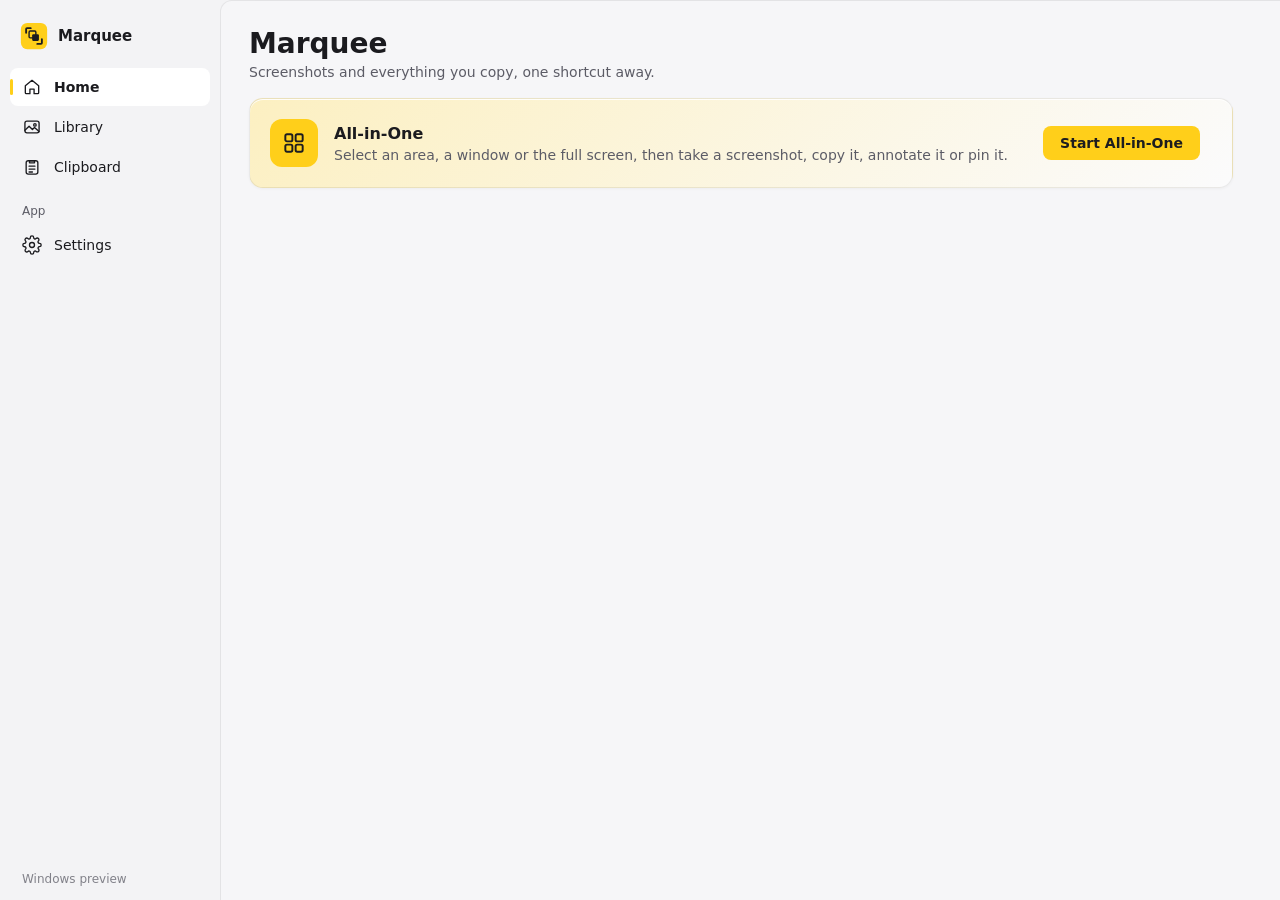
==== commit b3ee1381: "Windows: Annotate and Pin An annotation editor (arrows, shapes, pen, highlight, text, numbered steps" ====
--- a/desktop/crates/marquee-app/ui/index.html
+++ b/desktop/crates/marquee-app/ui/index.html
@@ -19,6 +19,7 @@
     <div class="nav-label">App</div>
     <button class="nav-item" data-page="settings"><svg><use href="#i-settings"/></svg>Settings</button>
     <div class="nav-spacer"></div>
+    <button class="update-pill" id="update-pill" data-page="update" hidden><span class="dot"></span><span id="update-pill-text">Update available</span></button>
     <div class="version"><span id="version"></span><span class="version-sub">Windows preview</span></div>
   </nav>
 
@@ -40,7 +41,7 @@
         <div class="hero-icon"><svg><use href="#i-grid"/></svg></div>
         <div class="hero-text">
           <h2>All-in-One</h2>
-          <p>Select an area, a window or the full screen, then take a screenshot or copy it.</p>
+          <p>Select an area, a window or the full screen, then take a screenshot, copy it, annotate it or pin it.</p>
         </div>
         <div class="hero-actions">
           <button class="button primary" data-action="allInOne">Start All-in-One</button>
@@ -75,6 +76,25 @@
       <div class="empty" id="clip-empty"><div class="empty-icon glass"><svg><use href="#i-clipboard"/></svg></div><h2 id="clip-empty-title">Nothing copied yet</h2><p id="clip-empty-text">Text, links, images and files you copy show up here. Password managers are never recorded.</p></div>
     </section>
 
+    <!-- Update -->
+    <section class="page" id="page-update" hidden aria-labelledby="update-title">
+      <header class="page-header"><div><h1 id="update-title">Update</h1><p id="update-sub"></p></div></header>
+      <div class="update-card glass" id="update-card">
+        <div class="update-head">
+          <img src="logo.svg" alt="" width="44" height="44">
+          <div class="update-head-text"><h2 id="update-heading"></h2><p id="update-detail"></p></div>
+          <div class="update-actions">
+            <button class="text-button" id="update-page-link" hidden>Release page</button>
+            <button class="button primary" id="update-install" hidden>Install update</button>
+            <button class="button" id="update-check-big" hidden>Check for updates</button>
+          </div>
+        </div>
+        <div class="progress" id="update-progress" hidden><div id="update-bar"></div></div>
+        <div class="error" id="update-error" role="alert" hidden></div>
+        <div class="notes" id="update-notes" hidden></div>
+      </div>
+    </section>
+
     <!-- Settings -->
     <section class="page" id="page-settings" hidden aria-labelledby="settings-title">
       <header class="page-header">
@@ -109,6 +129,10 @@
           <label class="row"><span>Play sound on copy and paste</span><input type="checkbox" class="switch" data-pref="copyPasteSound"></label>
           <label class="row"><span>Launch at login</span><input type="checkbox" class="switch" data-pref="launchAtLogin"></label>
           <label class="row"><span>Check for updates automatically</span><input type="checkbox" class="switch" data-pref="autoCheckUpdates"></label>
+          <div class="row">
+            <span class="row-text"><span>Updates</span><span class="row-sub" id="update-status-text"></span></span>
+            <button class="text-button" id="update-check">Check now</button>
+          </div>
         </div>
       </div>
 
@@ -176,6 +200,7 @@
     <symbol id="i-folder" viewBox="0 0 24 24"><path d="M3.5 7a1.5 1.5 0 0 1 1.5-1.5h4.5l2 2H19a1.5 1.5 0 0 1 1.5 1.5v8.5A1.5 1.5 0 0 1 19 19H5a1.5 1.5 0 0 1-1.5-1.5z"/></symbol>
     <symbol id="i-pin" viewBox="0 0 24 24"><path d="M9 4h6l-1 6 3 3H7l3-3zM12 13v7"/></symbol>
     <symbol id="i-copy" viewBox="0 0 24 24"><rect x="8.5" y="8.5" width="11" height="11" rx="2"/><path d="M5.5 15.5h-.5A1.5 1.5 0 0 1 3.5 14V5A1.5 1.5 0 0 1 5 3.5h9A1.5 1.5 0 0 1 15.5 5v.5"/></symbol>
+    <symbol id="i-annotate" viewBox="0 0 24 24"><path d="m15 4.5 4.5 4.5-10 10H5v-4.5zM12.5 7l4.5 4.5"/></symbol>
     <symbol id="i-more" viewBox="0 0 24 24"><circle cx="6" cy="12" r="1.3" class="fill"/><circle cx="12" cy="12" r="1.3" class="fill"/><circle cx="18" cy="12" r="1.3" class="fill"/></symbol>
     <symbol id="i-trash" viewBox="0 0 24 24"><path d="M5 7h14M10 7V5h4v2M7 7l1 12h8l1-12"/></symbol>
   </svg>
--- a/desktop/crates/marquee-app/ui/style.css
+++ b/desktop/crates/marquee-app/ui/style.css
@@ -91,6 +91,12 @@
 }
 .nav-label { font-size: 12px; color: var(--text-2); padding: 16px 12px 6px; }
 .nav-spacer { flex: 1; }
+.update-pill {
+  display: flex; align-items: center; gap: 8px; height: 34px; margin: 0 2px 10px; padding: 0 12px;
+  border: 0; border-radius: 8px; background: color-mix(in srgb, var(--yellow) 30%, transparent); font-weight: 600; text-align: left;
+}
+.update-pill:hover { background: color-mix(in srgb, var(--yellow) 45%, transparent); }
+.update-pill .dot { width: 8px; height: 8px; border-radius: 50%; background: #E81123; flex: none; }
 .version { display: flex; flex-direction: column; gap: 1px; font-size: 12px; color: var(--text-2); padding: 0 12px; }
 .version-sub { opacity: .75; }
 
@@ -219,6 +225,22 @@
 .empty p { color: var(--text-2); margin: 0; max-width: 420px; }
 .empty .button { margin-top: 8px; }
 
+/* Update */
+.update-card { padding: 20px; }
+.update-head { display: flex; align-items: center; gap: 16px; }
+.update-head img { flex: none; }
+.update-head-text { flex: 1; min-width: 0; }
+.update-head-text p { margin: 4px 0 0; color: var(--text-2); }
+.update-actions { display: flex; gap: 8px; flex: none; }
+.progress { margin-top: 16px; height: 6px; border-radius: 999px; background: var(--chip); overflow: hidden; }
+.progress div { height: 100%; width: 0; background: var(--yellow); transition: width 200ms ease-out; }
+.notes { margin-top: 18px; padding-top: 14px; border-top: 1px solid var(--glass-edge); line-height: 1.55; }
+.notes h3 { font-size: 14px; margin: 12px 0 6px; }
+.notes ul { margin: 6px 0; padding-left: 20px; }
+.notes li { margin: 4px 0; }
+.notes p { margin: 8px 0; color: var(--text-2); }
+.notes code { font: 12.5px "Cascadia Mono", Consolas, monospace; padding: 1px 5px; border-radius: 4px; background: var(--chip); }
+
 /* Settings */
 .tabs { display: inline-flex; gap: 2px; padding: 4px; border-radius: 999px; }
 .tabs button {
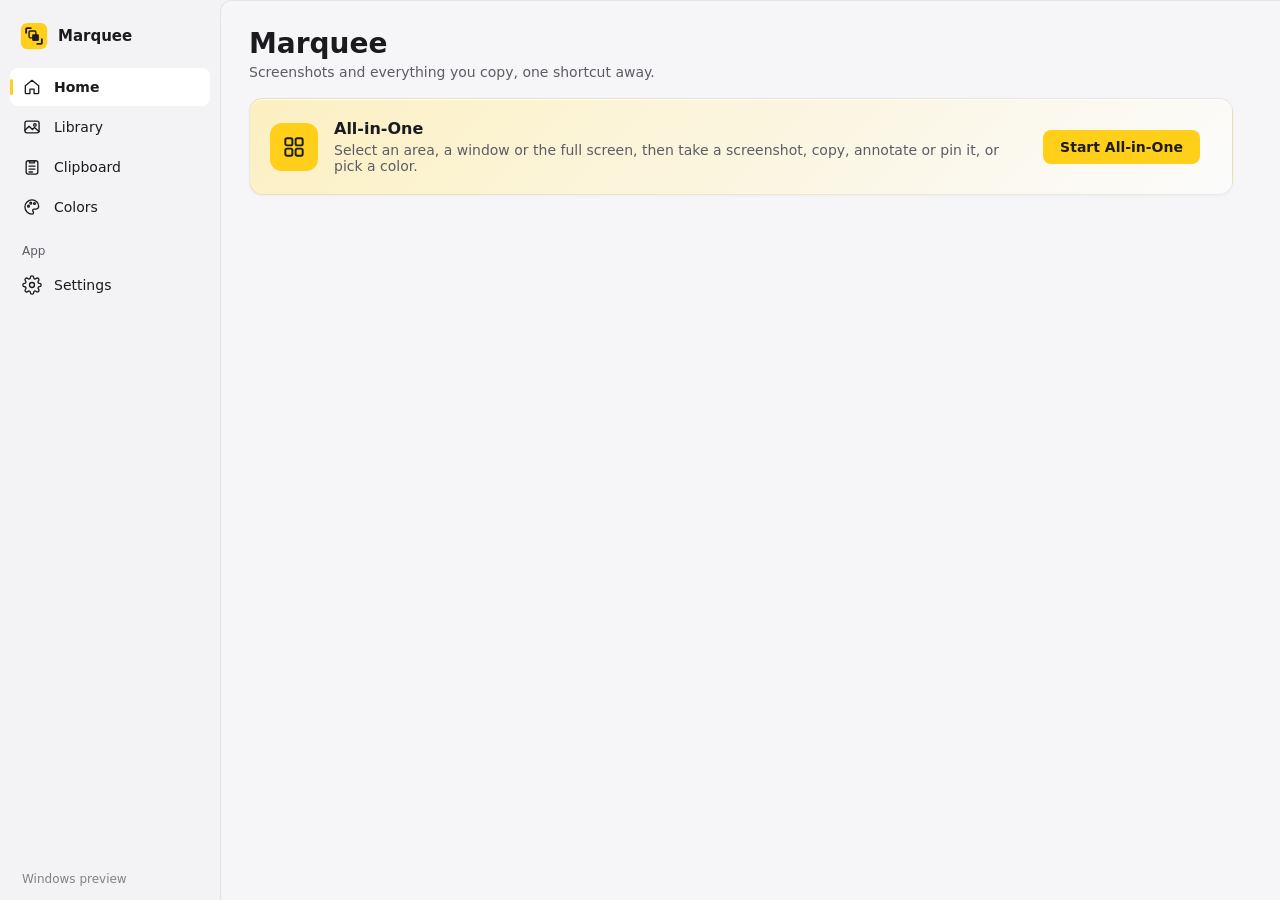
==== commit 7438329f: "Windows: color picker and Colors page A magnifier loupe over the frozen display picks a pixel (click" ====
--- a/desktop/crates/marquee-app/ui/index.html
+++ b/desktop/crates/marquee-app/ui/index.html
@@ -16,6 +16,7 @@
     <button class="nav-item" data-page="home" aria-current="page"><svg><use href="#i-home"/></svg>Home</button>
     <button class="nav-item" data-page="library"><svg><use href="#i-library"/></svg>Library</button>
     <button class="nav-item" data-page="clipboard"><svg><use href="#i-clipboard"/></svg>Clipboard</button>
+    <button class="nav-item" data-page="colors"><svg><use href="#i-colors"/></svg>Colors</button>
     <div class="nav-label">App</div>
     <button class="nav-item" data-page="settings"><svg><use href="#i-settings"/></svg>Settings</button>
     <div class="nav-spacer"></div>
@@ -41,7 +42,7 @@
         <div class="hero-icon"><svg><use href="#i-grid"/></svg></div>
         <div class="hero-text">
           <h2>All-in-One</h2>
-          <p>Select an area, a window or the full screen, then take a screenshot, copy it, annotate it or pin it.</p>
+          <p>Select an area, a window or the full screen, then take a screenshot, copy, annotate or pin it, or pick a color.</p>
         </div>
         <div class="hero-actions">
           <button class="button primary" data-action="allInOne">Start All-in-One</button>
@@ -74,6 +75,27 @@
       <div class="notice glass" id="clip-paused" hidden><svg><use href="#i-info"/></svg><div>History is paused. Nothing you copy is being recorded.</div></div>
       <div class="clip-grid" id="clip-grid"></div>
       <div class="empty" id="clip-empty"><div class="empty-icon glass"><svg><use href="#i-clipboard"/></svg></div><h2 id="clip-empty-title">Nothing copied yet</h2><p id="clip-empty-text">Text, links, images and files you copy show up here. Password managers are never recorded.</p></div>
+    </section>
+
+    <!-- Colors -->
+    <section class="page" id="page-colors" hidden aria-labelledby="colors-title">
+      <header class="page-header">
+        <div><h1 id="colors-title">Colors</h1><p>Colors you pick from the screen, newest first. Click one to copy it.</p></div>
+        <div class="header-actions">
+          <button class="text-button" id="colors-clear" hidden>Clear</button>
+          <button class="button primary" data-action="pickColor">Pick a color</button>
+        </div>
+      </header>
+      <div class="color-toolbar">
+        <span class="color-toolbar-label" id="format-label">Copy as</span>
+        <div class="clip-filters" role="radiogroup" aria-labelledby="format-label">
+          <button role="radio" data-color-format="hex">HEX</button>
+          <button role="radio" data-color-format="rgb">RGB</button>
+          <button role="radio" data-color-format="hsl">HSL</button>
+        </div>
+      </div>
+      <div class="color-grid" id="color-grid"></div>
+      <div class="empty" id="colors-empty"><div class="empty-icon glass"><svg><use href="#i-eyedropper"/></svg></div><h2>No colors yet</h2><p>Pick any color on screen and Marquee copies it, in the format you choose above. Set a shortcut for Pick Color in Settings, or use Color in All-in-One.</p><button class="button primary" data-action="pickColor">Pick a color</button></div>
     </section>
 
     <!-- Update -->
--- a/desktop/crates/marquee-app/ui/style.css
+++ b/desktop/crates/marquee-app/ui/style.css
@@ -199,6 +199,27 @@
 .clip-actions button[aria-pressed="true"] { background: var(--yellow); color: var(--ink); }
 .clip-actions svg { width: 15px; height: 15px; }
 
+/* Colors */
+.color-toolbar { display: flex; align-items: center; gap: 10px; margin-bottom: 14px; }
+.color-toolbar-label { color: var(--text-2); }
+.color-grid { display: grid; grid-template-columns: repeat(auto-fill, minmax(150px, 1fr)); gap: 12px; padding-bottom: 28px; }
+.color {
+  position: relative; display: flex; flex-direction: column; padding: 0; overflow: hidden; text-align: left;
+  border: 0; border-radius: var(--radius-sm); background: var(--glass); box-shadow: 0 0 0 1px var(--glass-edge);
+  transition: transform 100ms ease-out;
+}
+.color:active { transform: scale(0.98); }
+.color .swatch { height: 76px; background: var(--c); box-shadow: inset 0 -1px 0 var(--glass-edge); }
+.color .values { padding: 8px 10px 10px; display: flex; flex-direction: column; gap: 2px; }
+.color .hex { font: 600 13.5px "Cascadia Mono", Consolas, monospace; }
+.color .sub { font-size: 12px; color: var(--text-2); font-variant-numeric: tabular-nums; }
+.color .remove {
+  position: absolute; top: 6px; right: 6px; width: 26px; height: 26px; border-radius: 7px; display: grid; place-items: center;
+  background: rgba(20, 20, 22, .7); color: #fff; opacity: 0; transition: opacity 120ms ease-out;
+}
+.color .remove svg { width: 14px; height: 14px; }
+.color:hover .remove, .color:focus-within .remove { opacity: 1; }
+
 /* Library */
 .library-grid { display: grid; grid-template-columns: repeat(auto-fill, minmax(220px, 1fr)); gap: 12px; padding-bottom: 28px; }
 .shot { position: relative; border-radius: var(--radius-sm); overflow: hidden; background: var(--glass); box-shadow: 0 0 0 1px var(--glass-edge); }
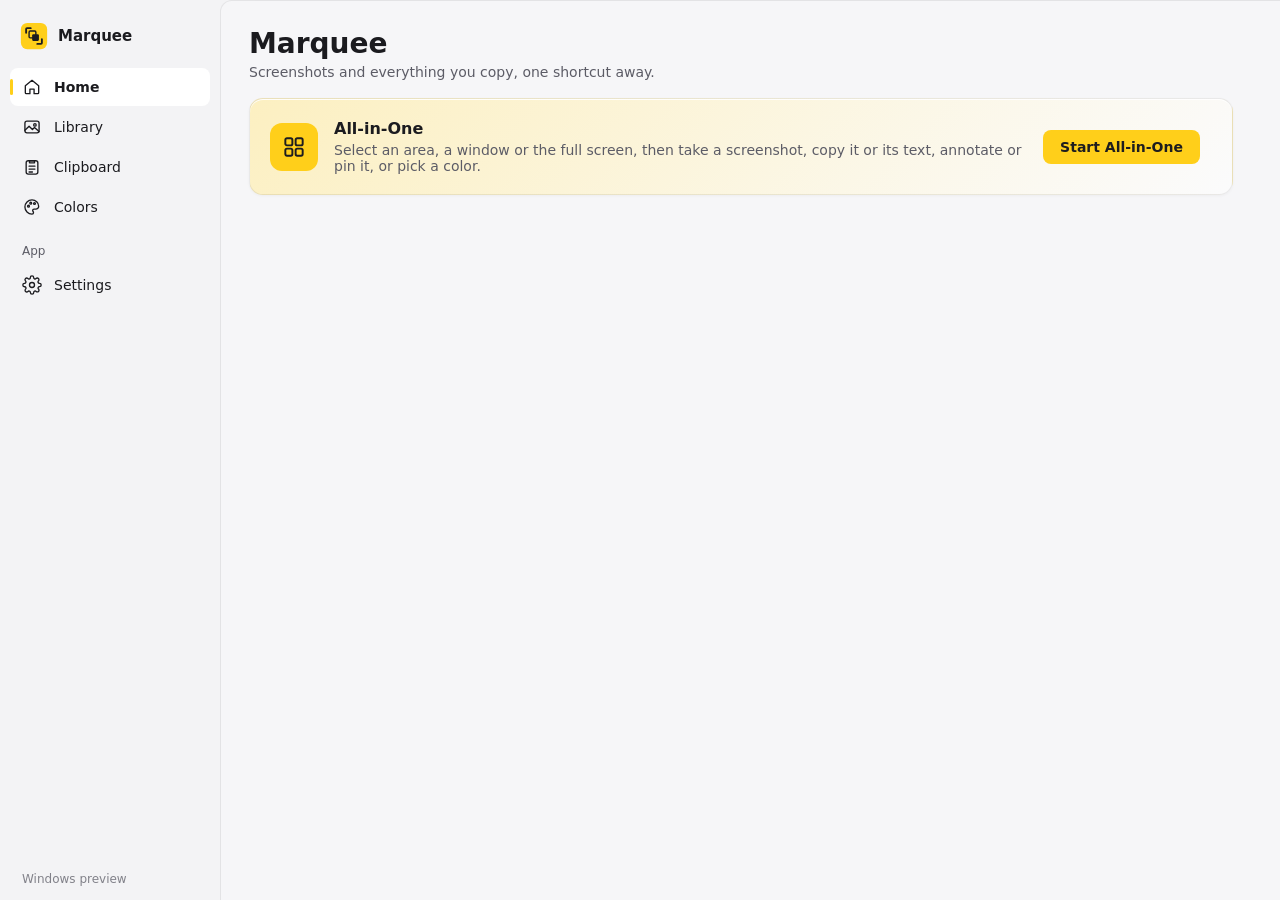
==== commit f47778b5: "Windows: Copy Text with QR codes and an Open Link prompt Windows.Media.Ocr reads the text (small sel" ====
--- a/desktop/crates/marquee-app/ui/index.html
+++ b/desktop/crates/marquee-app/ui/index.html
@@ -42,7 +42,7 @@
         <div class="hero-icon"><svg><use href="#i-grid"/></svg></div>
         <div class="hero-text">
           <h2>All-in-One</h2>
-          <p>Select an area, a window or the full screen, then take a screenshot, copy, annotate or pin it, or pick a color.</p>
+          <p>Select an area, a window or the full screen, then take a screenshot, copy it or its text, annotate or pin it, or pick a color.</p>
         </div>
         <div class="hero-actions">
           <button class="button primary" data-action="allInOne">Start All-in-One</button>
